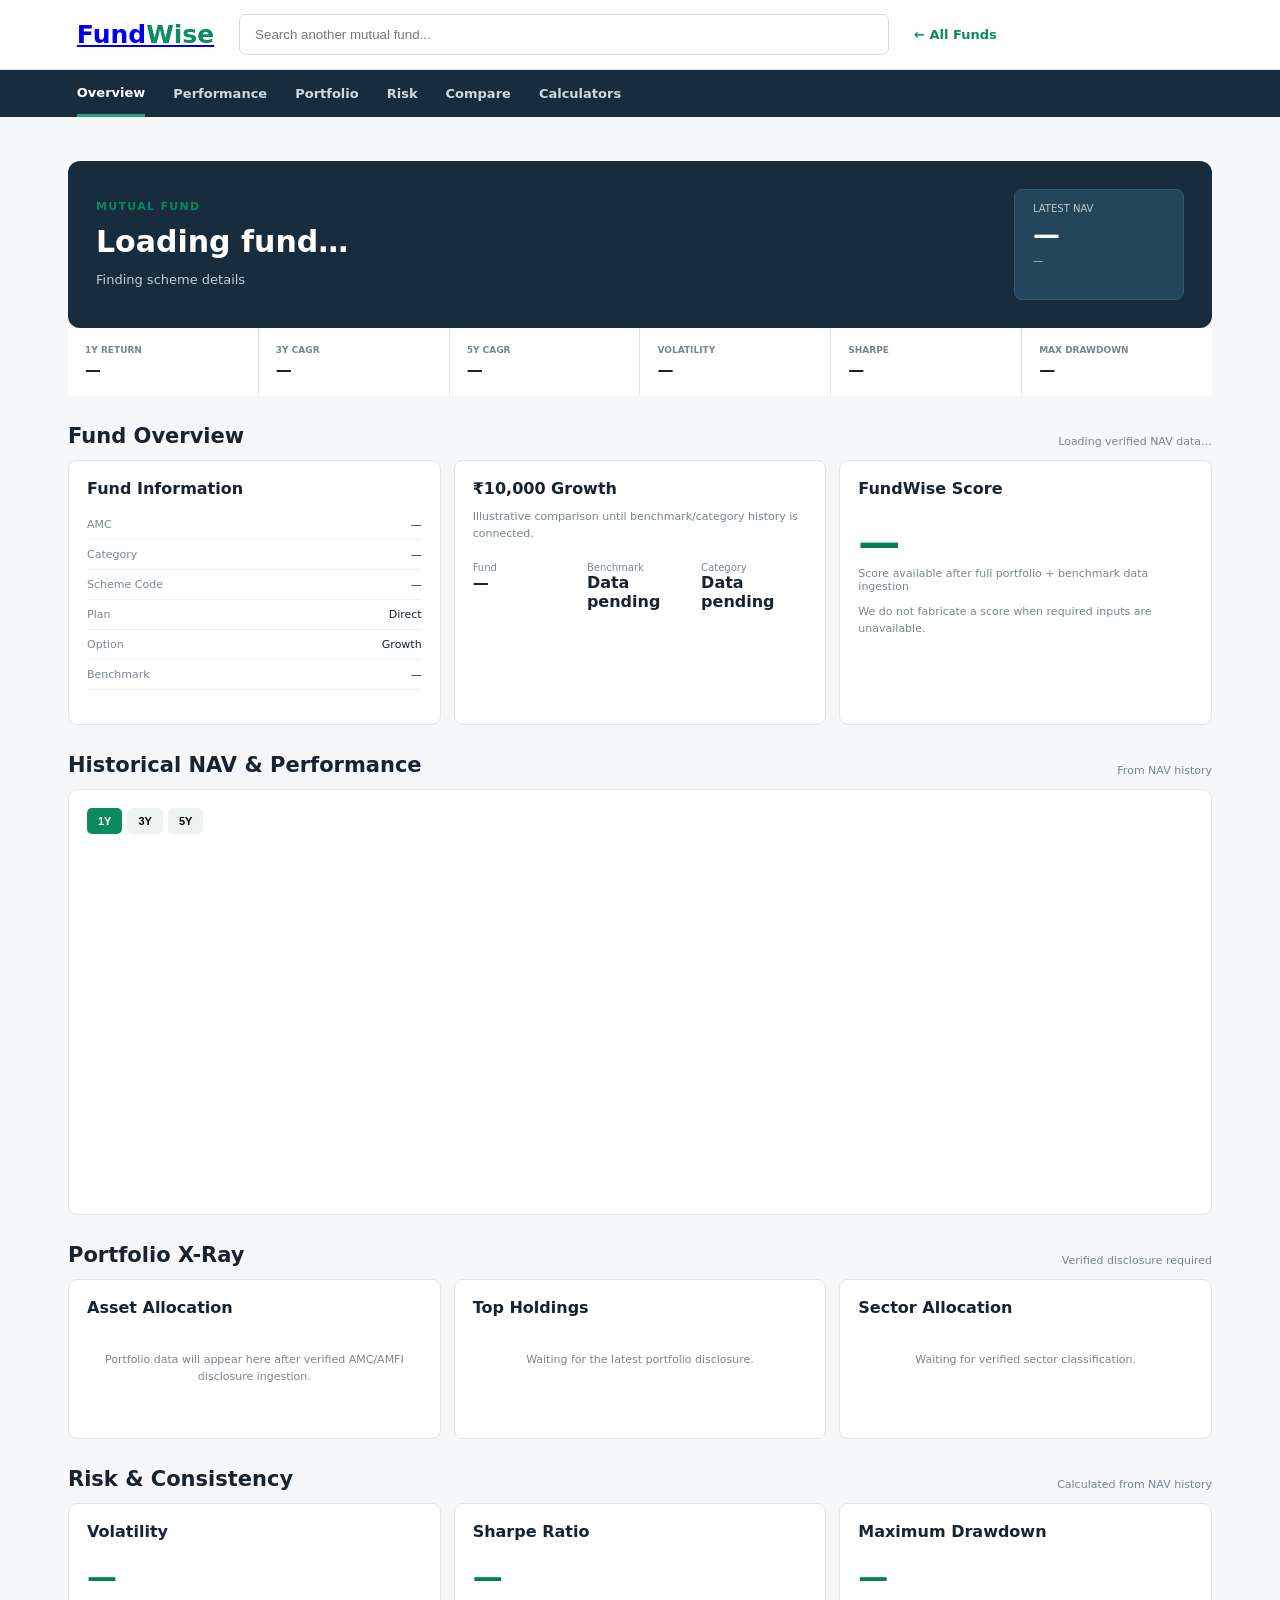
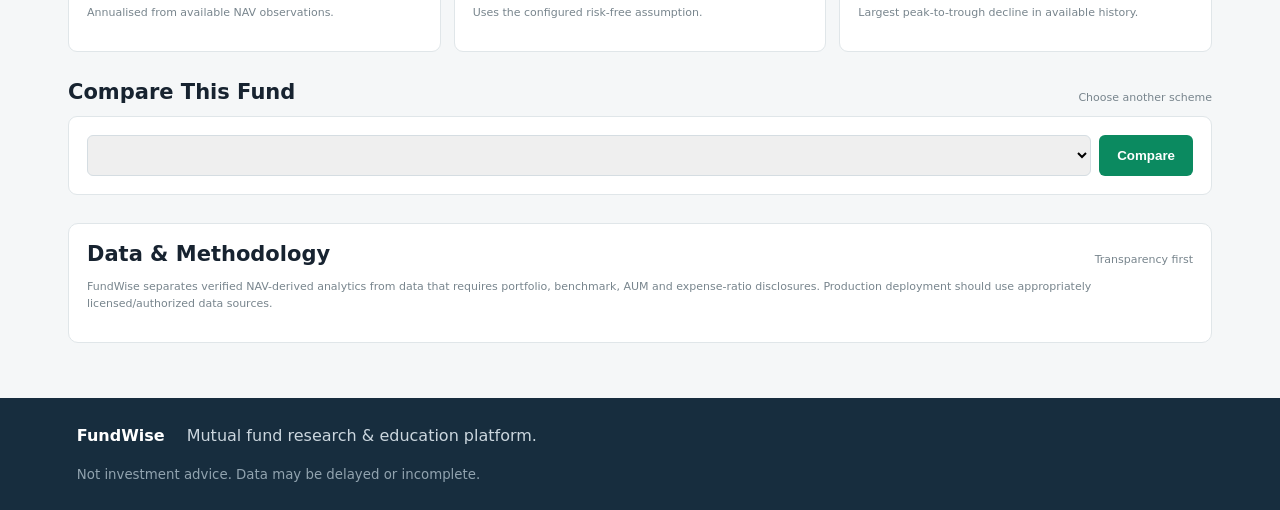
==== fund.html @ bbd9a098 "Add files via upload" ====
<!doctype html>
<html lang="en">
<head>
<meta charset="utf-8"><meta name="viewport" content="width=device-width,initial-scale=1">
<title>FundWise — Fund Details</title>
<link rel="stylesheet" href="styles.css">
</head>
<body>
<header>
  <a class="brand" href="index.html">Fund<span>Wise</span></a>
  <div class="search"><input id="fundSearch" placeholder="Search another mutual fund..."><div id="fundResults"></div></div>
  <a class="home-link" href="index.html">← All Funds</a>
</header>
<nav><a class="active" href="#overview">Overview</a><a href="#performance">Performance</a><a href="#portfolio">Portfolio</a><a href="#risk">Risk</a><a href="#compare">Compare</a><a href="index.html#calculators">Calculators</a></nav>

<main>
<section class="fund-page-hero">
  <div><p class="eyebrow">MUTUAL FUND</p><h1 id="fundName">Loading fund…</h1><p id="fundSub">Finding scheme details</p></div>
  <div class="live-nav-box"><small>LATEST NAV</small><b id="nav">—</b><span id="navDate">—</span></div>
</section>

<section class="fund-metrics">
  <div><small>1Y RETURN</small><b id="oneY">—</b></div>
  <div><small>3Y CAGR</small><b id="threeY">—</b></div>
  <div><small>5Y CAGR</small><b id="fiveY">—</b></div>
  <div><small>VOLATILITY</small><b id="volatility">—</b></div>
  <div><small>SHARPE</small><b id="sharpe">—</b></div>
  <div><small>MAX DRAWDOWN</small><b id="drawdown">—</b></div>
</section>

<section id="overview" class="fund-section">
 <div class="section-title"><h2>Fund Overview</h2><span id="dataStatus">Loading verified NAV data…</span></div>
 <div class="overview-grid">
  <div class="card"><h3>Fund Information</h3><dl><dt>AMC</dt><dd id="amc">—</dd><dt>Category</dt><dd id="category">—</dd><dt>Scheme Code</dt><dd id="schemeCode">—</dd><dt>Plan</dt><dd>Direct</dd><dt>Option</dt><dd>Growth</dd><dt>Benchmark</dt><dd id="benchmark">—</dd></dl></div>
  <div class="card"><h3>₹10,000 Growth</h3><p class="muted">Illustrative comparison until benchmark/category history is connected.</p><div class="growth"><div><span>Fund</span><b id="growthFund">—</b></div><div><span>Benchmark</span><b>Data pending</b></div><div><span>Category</span><b>Data pending</b></div></div></div>
  <div class="card"><h3>FundWise Score</h3><div class="score-big">—<small>Score available after full portfolio + benchmark data ingestion</small></div><p class="muted">We do not fabricate a score when required inputs are unavailable.</p></div>
 </div>
</section>

<section id="performance" class="fund-section">
 <div class="section-title"><h2>Historical NAV & Performance</h2><span>From NAV history</span></div>
 <div class="card"><div class="chart-controls"><button class="period active" data-days="365">1Y</button><button class="period" data-days="1095">3Y</button><button class="period" data-days="1825">5Y</button></div><div class="fund-chart"><canvas id="chart"></canvas></div></div>
</section>

<section id="portfolio" class="fund-section">
 <div class="section-title"><h2>Portfolio X-Ray</h2><span>Verified disclosure required</span></div>
 <div class="portfolio-grid">
  <div class="card"><h3>Asset Allocation</h3><div class="empty-state">Portfolio data will appear here after verified AMC/AMFI disclosure ingestion.</div></div>
  <div class="card"><h3>Top Holdings</h3><div class="empty-state">Waiting for the latest portfolio disclosure.</div></div>
  <div class="card"><h3>Sector Allocation</h3><div class="empty-state">Waiting for verified sector classification.</div></div>
 </div>
</section>

<section id="risk" class="fund-section">
 <div class="section-title"><h2>Risk & Consistency</h2><span>Calculated from NAV history</span></div>
 <div class="risk-cards">
  <div class="card"><h3>Volatility</h3><b class="risk-number" id="vol2">—</b><p class="muted">Annualised from available NAV observations.</p></div>
  <div class="card"><h3>Sharpe Ratio</h3><b class="risk-number" id="sharpe2">—</b><p class="muted">Uses the configured risk-free assumption.</p></div>
  <div class="card"><h3>Maximum Drawdown</h3><b class="risk-number" id="dd2">—</b><p class="muted">Largest peak-to-trough decline in available history.</p></div>
 </div>
</section>

<section id="compare" class="fund-section">
 <div class="section-title"><h2>Compare This Fund</h2><span>Choose another scheme</span></div>
 <div class="card compare-box"><select id="otherFund"></select><button onclick="compareSelected()">Compare</button></div>
 <div id="comparison"></div>
</section>

<section class="sources"><div class="section-title"><h2>Data & Methodology</h2><span>Transparency first</span></div><p>FundWise separates verified NAV-derived analytics from data that requires portfolio, benchmark, AUM and expense-ratio disclosures. Production deployment should use appropriately licensed/authorized data sources.</p></section>
</main>
<footer><b>FundWise</b><span>Mutual fund research & education platform.</span><small>Not investment advice. Data may be delayed or incomplete.</small></footer>
<script src="fund.js"></script>
</body>
</html>
---- styles.css ----
*{box-sizing:border-box}body{margin:0;background:#f5f7f8;color:#172330;font-family:Inter,system-ui,-apple-system,Segoe UI,sans-serif}header{height:70px;background:#fff;border-bottom:1px solid #e1e6ea;display:flex;align-items:center;gap:25px;padding:0 6%;position:sticky;top:0;z-index:5}.brand{font-size:25px;font-weight:900;white-space:nowrap}.brand span{color:#0d8b62}.search{position:relative;flex:1;max-width:650px}.search input{width:100%;padding:12px 15px;border:1px solid #d5dde2;border-radius:7px}.search #results{position:absolute;left:0;right:0;background:#fff;z-index:8}.search #results div{padding:10px 14px;border:1px solid #eee}.signin{background:#172d3e;color:#fff;border:0;padding:11px 17px;border-radius:7px;font-weight:700}nav{height:47px;background:#172d3e;display:flex;gap:28px;padding:0 6%;align-items:center;overflow:auto}nav a{color:#cdd9e1;text-decoration:none;font-size:13px;font-weight:700;white-space:nowrap}nav a.active{color:#fff;border-bottom:3px solid #20a875;height:47px;display:flex;align-items:center}main{max-width:1180px;margin:auto;padding:22px 18px 55px}.hero{display:grid;grid-template-columns:1.35fr .8fr;gap:24px;background:linear-gradient(120deg,#eaf7f2,#f7fbfa);border:1px solid #d9ebe4;border-radius:14px;padding:38px;margin-bottom:18px}.eyebrow{color:#0b875e;font-size:11px;font-weight:900;letter-spacing:1.3px}.hero h1{font-size:43px;line-height:1.05;margin:8px 0}.hero h1 span{color:#0b8a60}.sub{max-width:620px;color:#61707a;font-size:15px;line-height:1.6}.hero-search{display:flex;max-width:570px;margin-top:22px}.hero-search input{flex:1;padding:14px;border:1px solid #cbd9d3;border-radius:7px 0 0 7px}.hero-search button{border:0;background:#0b8a60;color:white;padding:0 20px;border-radius:0 7px 7px 0;font-weight:800}.hero-card{background:#fff;border:1px solid #dfe7e3;border-radius:11px;padding:22px;box-shadow:0 8px 30px #123a2510}.hero-card h3{font-size:20px}.hero-card p{color:#6a777e;font-size:13px;line-height:1.5}.score{display:flex;justify-content:space-between;font-size:13px;margin:18px 0 6px}.score strong{color:#0b8a60}.bar{height:7px;background:#e9efec;border-radius:10px}.bar i{display:block;height:100%;background:#0b8a60;border-radius:10px}.quick{display:grid;grid-template-columns:repeat(4,1fr);gap:1px;background:#dfe5e9;border-radius:9px;overflow:hidden;margin-bottom:30px}.quick div{background:#fff;padding:18px}.quick small{display:block;color:#78858d;font-size:10px}.quick b{font-size:20px;display:block;margin-top:5px}.head{display:flex;align-items:center;justify-content:space-between;margin:25px 0 12px}.head h2{font-size:21px;margin:0}.head a{color:#0b8a60;text-decoration:none;font-size:13px;font-weight:800}.head span{font-size:12px;color:#77838c}.fundgrid{display:grid;grid-template-columns:repeat(4,1fr);gap:13px}.fund{background:#fff;border:1px solid #e1e6e9;border-radius:9px;padding:16px}.fund small{color:#7b8790}.fund h3{font-size:15px;line-height:1.35;margin:6px 0 15px;min-height:40px}.return{display:flex;justify-content:space-between;align-items:end}.return b{font-size:21px}.tag{font-size:10px;background:#e8f7f1;color:#087d57;padding:5px 7px;border-radius:4px;font-weight:800}.block{margin-top:30px;background:#fff;border:1px solid #e1e6e9;border-radius:10px;padding:20px}.comparebox,.filters,.calc{display:grid;grid-template-columns:1fr 1fr auto;gap:10px;align-items:end}.comparebox select,.filters select,.calc input{padding:11px;border:1px solid #d5dde2;border-radius:6px;background:#fff}.comparebox button,.filters button,.calc button{padding:11px 18px;background:#0b8a60;color:white;border:0;border-radius:6px;font-weight:800}.table{margin-top:15px}.row{display:grid;grid-template-columns:2fr repeat(3,1fr);padding:13px;border-bottom:1px solid #edf0f2;font-size:13px}.row.header{background:#f7f9fa;font-weight:800;color:#68757e}.green{color:#087d57;font-weight:800}.comparetable{margin-top:18px;overflow:auto}.comparetable table{width:100%;border-collapse:collapse}.comparetable td{padding:11px;border-bottom:1px solid #eee;font-size:13px}.comparetable td:first-child{font-weight:700;color:#68757e}.calc{grid-template-columns:1fr 1fr 1fr auto 1.3fr}.calc label{display:block;font-size:11px;color:#6d7880;margin-bottom:5px}.answer{background:#eef8f4;padding:9px 13px;border-radius:6px}.answer small{display:block;color:#718078}.answer b{font-size:20px;color:#087d57}.articles{display:grid;grid-template-columns:repeat(3,1fr);gap:12px}.articles article{background:#fff;border:1px solid #e1e6e9;border-radius:9px;padding:18px}.articles small{display:block;color:#7b8790;margin-top:10px}footer{background:#172d3e;color:#cbd6de;padding:28px 6%;display:flex;gap:22px;flex-wrap:wrap}footer b{color:#fff}footer small{width:100%;color:#91a3af}@media(max-width:800px){.hero{grid-template-columns:1fr}.fundgrid{grid-template-columns:repeat(2,1fr)}.articles{grid-template-columns:1fr}.calc{grid-template-columns:1fr 1fr}.quick{grid-template-columns:repeat(2,1fr)}}@media(max-width:500px){header{padding:0 3%}.search{display:none}.hero{padding:24px}.hero h1{font-size:34px}.fundgrid{grid-template-columns:1fr}.comparebox,.filters,.calc{grid-template-columns:1fr}.nav{padding:0 3%}}
.live{background:#fff;border:1px solid #dce7e2;border-radius:10px;padding:20px;margin:25px 0}.live-title{display:flex;justify-content:space-between;align-items:center;gap:15px}.live-title h2{margin:2px 0;font-size:21px}.live-title span{font-size:12px;color:#74817c}.status{font-size:11px;font-weight:800;background:#e8f7f1;color:#087d57;padding:7px 10px;border-radius:20px}.status.bad{background:#fff0ef;color:#b63d35}.livebox{margin-top:15px;background:#f4faf7;border:1px solid #dceee6;border-radius:8px;padding:18px;display:flex;justify-content:space-between;align-items:center;gap:15px}.livebox small{color:#6f7c76;font-size:10px}.livebox h3{margin:5px 0;font-size:15px}.live-nav{font-size:30px;font-weight:900;color:#087d57}.livebox button{background:#0b8a60;color:#fff;border:0;border-radius:6px;padding:10px 14px;font-weight:800}@media(max-width:500px){.live-title,.livebox{align-items:flex-start;flex-direction:column}}

.detail{margin-top:35px}.detail-top{background:#172d3e;color:#fff;border-radius:12px 12px 0 0;padding:25px;display:flex;justify-content:space-between;gap:20px}.detail-top h2{margin:5px 0;font-size:26px}.detail-top p:not(.eyebrow){color:#bdcad2;font-size:13px}.navbox{background:#24465a;border:1px solid #35586c;border-radius:8px;padding:12px 18px;min-width:170px}.navbox small,.navbox span{display:block;color:#b8c8d1;font-size:10px}.navbox b{display:block;font-size:25px;margin:4px 0;color:#fff}.metrics{display:grid;grid-template-columns:repeat(6,1fr);gap:1px;background:#dce4e8;border:1px solid #dce4e8}.metrics div{background:#fff;padding:16px}.metrics small{display:block;color:#78858d;font-size:9px;font-weight:800}.metrics b{display:block;margin-top:5px;font-size:15px}.detail-grid{display:grid;grid-template-columns:1.65fr .85fr;gap:16px;margin-top:16px}.detail-main,.detail-grid aside{display:flex;flex-direction:column;gap:16px}.detail-card{background:#fff;border:1px solid #e0e6e9;border-radius:9px;padding:18px}.card-head{display:flex;align-items:center;justify-content:space-between}.card-head h3,.detail-card h3{margin:0;font-size:17px}.card-head select{padding:7px;border:1px solid #d7dfe3;border-radius:5px}.chart-large{height:320px;margin-top:15px}.chart-large canvas{width:100%;height:100%}.perf{display:grid;grid-template-columns:repeat(4,1fr);margin-top:18px}.perf div{border-right:1px solid #e8ecee;padding:4px 14px}.perf div:last-child{border:0}.perf span{display:block;color:#77838b;font-size:11px}.perf b{display:block;margin-top:5px;color:#087d57;font-size:20px}.riskgrid{display:grid;grid-template-columns:repeat(3,1fr);gap:1px;background:#e5e9eb;margin-top:16px}.riskgrid div{background:#fff;padding:14px}.riskgrid small{display:block;color:#7b8790}.riskgrid b{font-size:18px}.detail-card dl{margin:15px 0 0}.detail-card dt{float:left;clear:left;width:45%;color:#77838b;font-size:12px;padding:9px 0;border-bottom:1px solid #edf0f2}.detail-card dd{margin-left:45%;padding:9px 0;border-bottom:1px solid #edf0f2;font-size:12px;text-align:right}.alloc>div{margin:16px 0}.alloc span{display:inline-block;width:75%;font-size:12px}.alloc b{font-size:13px}.alloc:after{content:"";display:block;height:10px;background:linear-gradient(90deg,#0b8a60 64%,#5ab995 64% 85%,#9ad6bf 85% 95%,#d9eee7 95%);border-radius:8px}.holdings{margin:10px 0;padding-left:22px}.holdings li{padding:10px 0;border-bottom:1px solid #edf0f2;font-size:12px}.holdings b{float:right}.disclaimer{font-size:10px;color:#7a858d;margin:12px 3px}@media(max-width:800px){.metrics{grid-template-columns:repeat(3,1fr)}.detail-grid{grid-template-columns:1fr}.detail-top{flex-direction:column}.navbox{width:100%}}@media(max-width:500px){.metrics{grid-template-columns:repeat(2,1fr)}.perf{grid-template-columns:repeat(2,1fr);gap:10px}.perf div{border:0}.chart-large{height:250px}}

.scheme-page{margin-top:30px}.scheme-page[hidden]{display:none}.back-btn{border:0;background:#eef5f2;color:#087d57;padding:9px 13px;border-radius:6px;font-weight:800;margin-bottom:12px}.scheme-hero{background:#172d3e;color:#fff;border-radius:10px 10px 0 0;padding:24px;display:flex;justify-content:space-between;gap:15px}.scheme-hero h2{margin:5px 0;font-size:25px}.scheme-hero p:not(.eyebrow){color:#bfccd4;font-size:13px}.scheme-nav{background:#24465a;border-radius:8px;padding:12px 18px;min-width:160px}.scheme-nav small,.scheme-nav span{display:block;color:#b8c8d1;font-size:10px}.scheme-nav b{display:block;font-size:24px;margin:4px 0}.scheme-metrics{display:grid;grid-template-columns:repeat(4,1fr);gap:1px;background:#dce4e8}.scheme-metrics div{background:#fff;padding:15px}.scheme-metrics small{display:block;color:#78858d;font-size:9px;font-weight:800}.scheme-metrics b{display:block;margin-top:5px;font-size:16px}.scheme-grid{display:grid;grid-template-columns:1.6fr .8fr;gap:15px;margin:15px 0}.search-result-link{cursor:pointer}.search-result-link:hover{background:#f2f8f5!important}.fund{cursor:pointer}.fund:hover{border-color:#0b8a60;box-shadow:0 4px 16px #123a2510}@media(max-width:700px){.scheme-hero{flex-direction:column}.scheme-nav{width:100%}.scheme-metrics{grid-template-columns:repeat(2,1fr)}.scheme-grid{grid-template-columns:1fr}}

.research-suite{margin-top:18px}.research-title{display:flex;justify-content:space-between;align-items:end;margin-bottom:10px}.research-title h3{margin:0;font-size:20px}.research-title span{font-size:11px;color:#7b8790}.research-tabs{display:flex;gap:4px;overflow:auto;border-bottom:1px solid #dfe6e9}.r-tab{border:0;background:transparent;padding:11px 13px;font-size:12px;font-weight:800;color:#66747d;white-space:nowrap}.r-tab.active{color:#087d57;border-bottom:3px solid #0b8a60}.research-panel{padding-top:14px}.score-grid{display:grid;grid-template-columns:1.3fr repeat(4,1fr);gap:1px;background:#dfe6e9}.score-grid>div{background:#fff;padding:16px}.score-grid small{display:block;color:#78858d;font-size:10px}.score-grid b{display:block;margin-top:6px}.fund-score{position:relative}.fund-score>b{font-size:38px;color:#087d57;display:inline-block}.fund-score>span{color:#77838b}.score-ring{height:6px;background:#e7eeeb;border-radius:8px;margin-top:8px}.score-ring i{display:block;height:100%;width:84%;background:#0b8a60;border-radius:8px}.mini-meter{height:6px;background:#e7eeeb;border-radius:8px;margin:10px 0 5px}.mini-meter i{display:block;height:100%;background:#0b8a60;border-radius:8px}.growth-card{background:#fff;border:1px solid #e0e6e9;border-radius:9px;padding:18px;margin-top:14px}.growth-values{display:grid;grid-template-columns:repeat(3,1fr);gap:10px;margin:15px 0}.growth-values small{display:block;color:#7a858d}.growth-values b{font-size:22px;color:#087d57}.growth-bars>div{display:grid;grid-template-columns:80px 1fr;align-items:center;gap:10px;margin:10px 0;font-size:11px}.growth-bars i{display:block;height:12px;border-radius:7px;background:#0b8a60;width:80%}.growth-bars div:nth-child(2) i{background:#7abfa5;width:72%}.growth-bars div:nth-child(3) i{background:#a9d9c3;width:75%}.xray-grid{display:grid;grid-template-columns:1fr 1fr;gap:14px}.donut{width:120px;height:120px;border-radius:50%;margin:18px auto;background:conic-gradient(#0b8a60 0 95%,#dcece5 95%);display:flex;align-items:center;justify-content:center}.donut:after{content:"";width:76px;height:76px;background:#fff;border-radius:50%;position:absolute}.donut i{position:absolute}.donut b{position:relative;z-index:1;font-size:20px;color:#087d57}.legend{display:grid;gap:7px;font-size:11px}.legend span{display:flex;justify-content:space-between}.capbar{height:20px;display:flex;margin:20px 0 12px;border-radius:8px;overflow:hidden}.capbar i:nth-child(1){background:#0b8a60}.capbar i:nth-child(2){background:#58ad89}.capbar i:nth-child(3){background:#9bd2bb}.capbar i:nth-child(4){background:#dcece5}.sector{display:grid;gap:5px;margin-top:15px;font-size:11px}.sector span{display:flex;justify-content:space-between}.sector i{height:7px;background:#0b8a60;border-radius:6px}.consistency-grid{display:grid;grid-template-columns:1fr 1fr;gap:14px}.big-stat{font-size:35px;color:#087d57;font-weight:900;margin-top:18px}.big-stat small{font-size:11px;color:#748087;font-weight:500}.timeline{height:9px;background:#e7eeeb;border-radius:8px;margin:15px 0}.timeline i{display:block;height:100%;background:#0b8a60;border-radius:8px}.detail-card p{font-size:11px;color:#758189;line-height:1.5}.drawdown{display:grid;grid-template-columns:1fr 1fr;gap:6px;margin-top:18px}.drawdown b{font-size:24px;color:#087d57}.drawdown span{font-size:10px;color:#7a858d}.riskmatrix{height:180px;border-left:1px solid #bcc7cc;border-bottom:1px solid #bcc7cc;margin:15px 20px;position:relative;background:repeating-linear-gradient(0deg,#fff,#fff 35px,#edf1f2 36px),repeating-linear-gradient(90deg,transparent,transparent 60px,#edf1f2 61px)}.dot{position:absolute;left:58%;bottom:48%;background:#0b8a60;color:#fff;border-radius:50%;padding:9px;font-size:10px;font-weight:800}.axis{position:absolute;color:#7a858d;font-size:10px}.axis.x{right:2px;bottom:-20px}.axis.y{left:-20px;top:2px}.compare-pro{display:grid;grid-template-columns:1fr 1fr auto;gap:8px}.compare-pro select{padding:10px;border:1px solid #d5dde2;border-radius:6px}.compare-pro button{background:#0b8a60;color:#fff;border:0;border-radius:6px;padding:10px 15px;font-weight:800}.pro-table{margin-top:14px;overflow:auto}.pro-table table{width:100%;border-collapse:collapse}.pro-table td{padding:11px;border-bottom:1px solid #edf0f2;font-size:12px}.pro-table td:first-child{font-weight:800;color:#6f7b83}@media(max-width:800px){.score-grid{grid-template-columns:1fr 1fr}.fund-score{grid-column:1/-1}.xray-grid,.consistency-grid{grid-template-columns:1fr}}@media(max-width:500px){.growth-values{grid-template-columns:1fr}.compare-pro{grid-template-columns:1fr}}

.sources{margin-top:30px;background:#fff;border:1px solid #e0e6e9;border-radius:10px;padding:20px}.source-grid{display:grid;grid-template-columns:repeat(3,1fr);gap:12px}.source-grid>div{border:1px solid #e5eaed;border-radius:8px;padding:15px}.source-grid p{font-size:11px;color:#748087;line-height:1.5}.source-grid a{font-size:11px;color:#087d57;font-weight:800;text-decoration:none}@media(max-width:800px){.source-grid{grid-template-columns:1fr}}

.home-link{color:#0b8a60;text-decoration:none;font-size:13px;font-weight:800;white-space:nowrap}.search-result-link,.search #results div{cursor:pointer}.search #results div:hover{background:#f2f8f5}
.fund-page-hero{background:#172d3e;color:#fff;border-radius:12px;padding:28px;display:flex;justify-content:space-between;gap:20px;margin-top:22px}.fund-page-hero h1{font-size:30px;margin:5px 0}.fund-page-hero p:not(.eyebrow){color:#c1cdd5;font-size:13px}.live-nav-box{background:#24465a;border:1px solid #36596d;border-radius:8px;padding:13px 18px;min-width:170px}.live-nav-box small,.live-nav-box span{display:block;color:#b9c8d0;font-size:10px}.live-nav-box b{display:block;font-size:27px;margin:5px 0}.fund-metrics{display:grid;grid-template-columns:repeat(6,1fr);gap:1px;background:#dce4e8}.fund-metrics div{background:#fff;padding:17px}.fund-metrics small{display:block;color:#78858d;font-size:9px;font-weight:800}.fund-metrics b{display:block;margin-top:5px;font-size:16px}.fund-section{margin-top:28px}.section-title{display:flex;align-items:end;justify-content:space-between;margin-bottom:12px}.section-title h2{margin:0;font-size:21px}.section-title span{font-size:11px;color:#78858d}.overview-grid{display:grid;grid-template-columns:1fr 1fr 1fr;gap:13px}.card{background:#fff;border:1px solid #e0e6e9;border-radius:9px;padding:18px}.card h3{margin:0;font-size:16px}.card dl{margin-top:12px}.card dt{float:left;clear:left;width:45%;font-size:11px;color:#7b8790;padding:8px 0;border-bottom:1px solid #edf0f2}.card dd{margin-left:45%;text-align:right;font-size:11px;padding:8px 0;border-bottom:1px solid #edf0f2}.muted{font-size:11px;color:#78858d;line-height:1.5}.growth{display:grid;grid-template-columns:repeat(3,1fr);gap:8px;margin-top:20px}.growth span{display:block;font-size:10px;color:#7b8790}.growth b{font-size:16px}.score-big{font-size:42px;color:#087d57;font-weight:900;margin-top:20px}.score-big small{display:block;font-size:11px;color:#78858d;font-weight:500}.chart-controls{display:flex;gap:5px}.period{border:0;background:#eef2f1;padding:7px 11px;border-radius:5px;font-size:11px;font-weight:800}.period.active{background:#0b8a60;color:#fff}.fund-chart{height:350px;margin-top:12px}.fund-chart canvas{width:100%;height:100%}.portfolio-grid,.risk-cards{display:grid;grid-template-columns:repeat(3,1fr);gap:13px}.empty-state{padding:35px 10px;text-align:center;color:#7a858d;font-size:11px;line-height:1.5}.risk-number{display:block;font-size:30px;color:#087d57;margin-top:18px}.compare-box{display:flex;gap:8px}.compare-box select{flex:1;padding:11px;border:1px solid #d5dde2;border-radius:6px}.compare-box button{background:#0b8a60;color:#fff;border:0;border-radius:6px;padding:11px 18px;font-weight:800}.comparison{margin-top:12px}.comparison a{color:#087d57;font-size:12px;font-weight:800;text-decoration:none}.sources{margin-top:28px;background:#fff;border:1px solid #e0e6e9;border-radius:10px;padding:18px}.sources p{font-size:11px;color:#78858d;line-height:1.6}@media(max-width:800px){.fund-page-hero{flex-direction:column}.fund-metrics{grid-template-columns:repeat(3,1fr)}.overview-grid,.portfolio-grid,.risk-cards{grid-template-columns:1fr}}@media(max-width:500px){.home-link{font-size:11px}.fund-metrics{grid-template-columns:repeat(2,1fr)}.growth{grid-template-columns:1fr}.compare-box{flex-direction:column}.fund-chart{height:260px}}
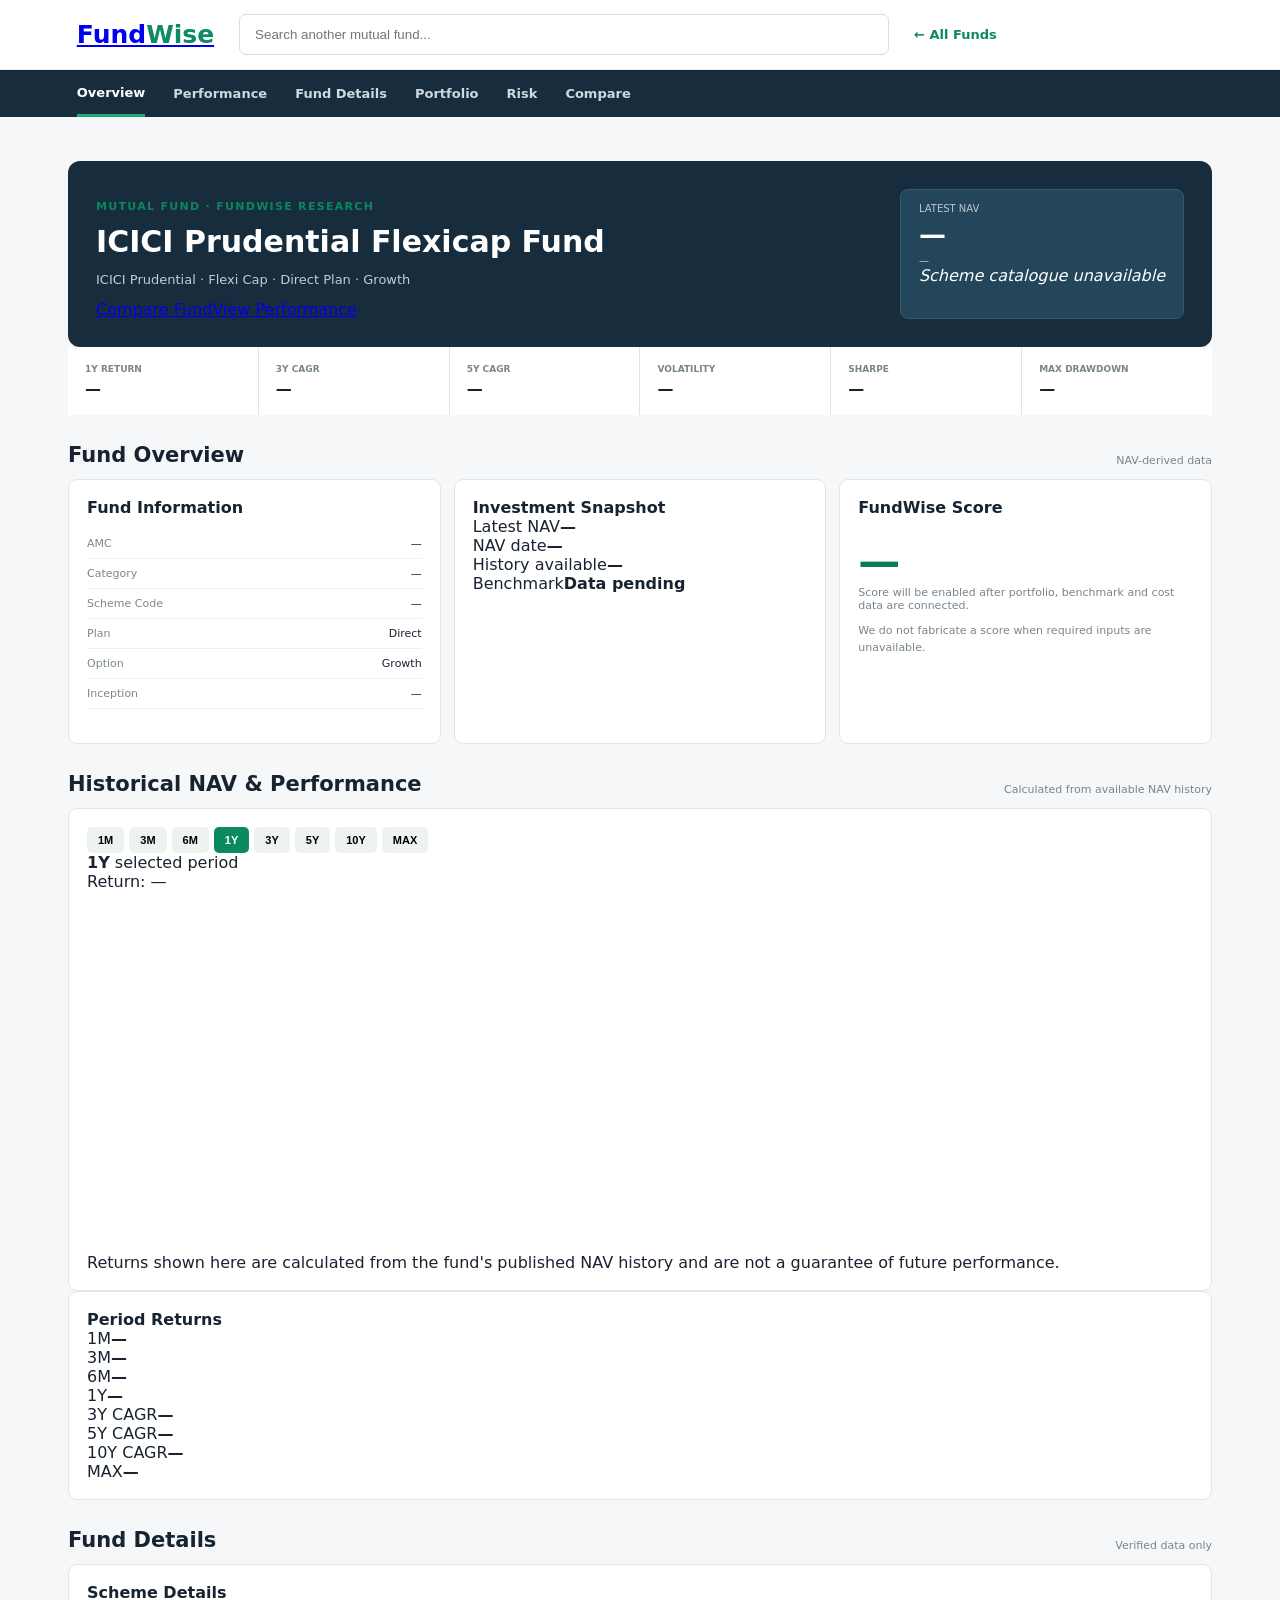
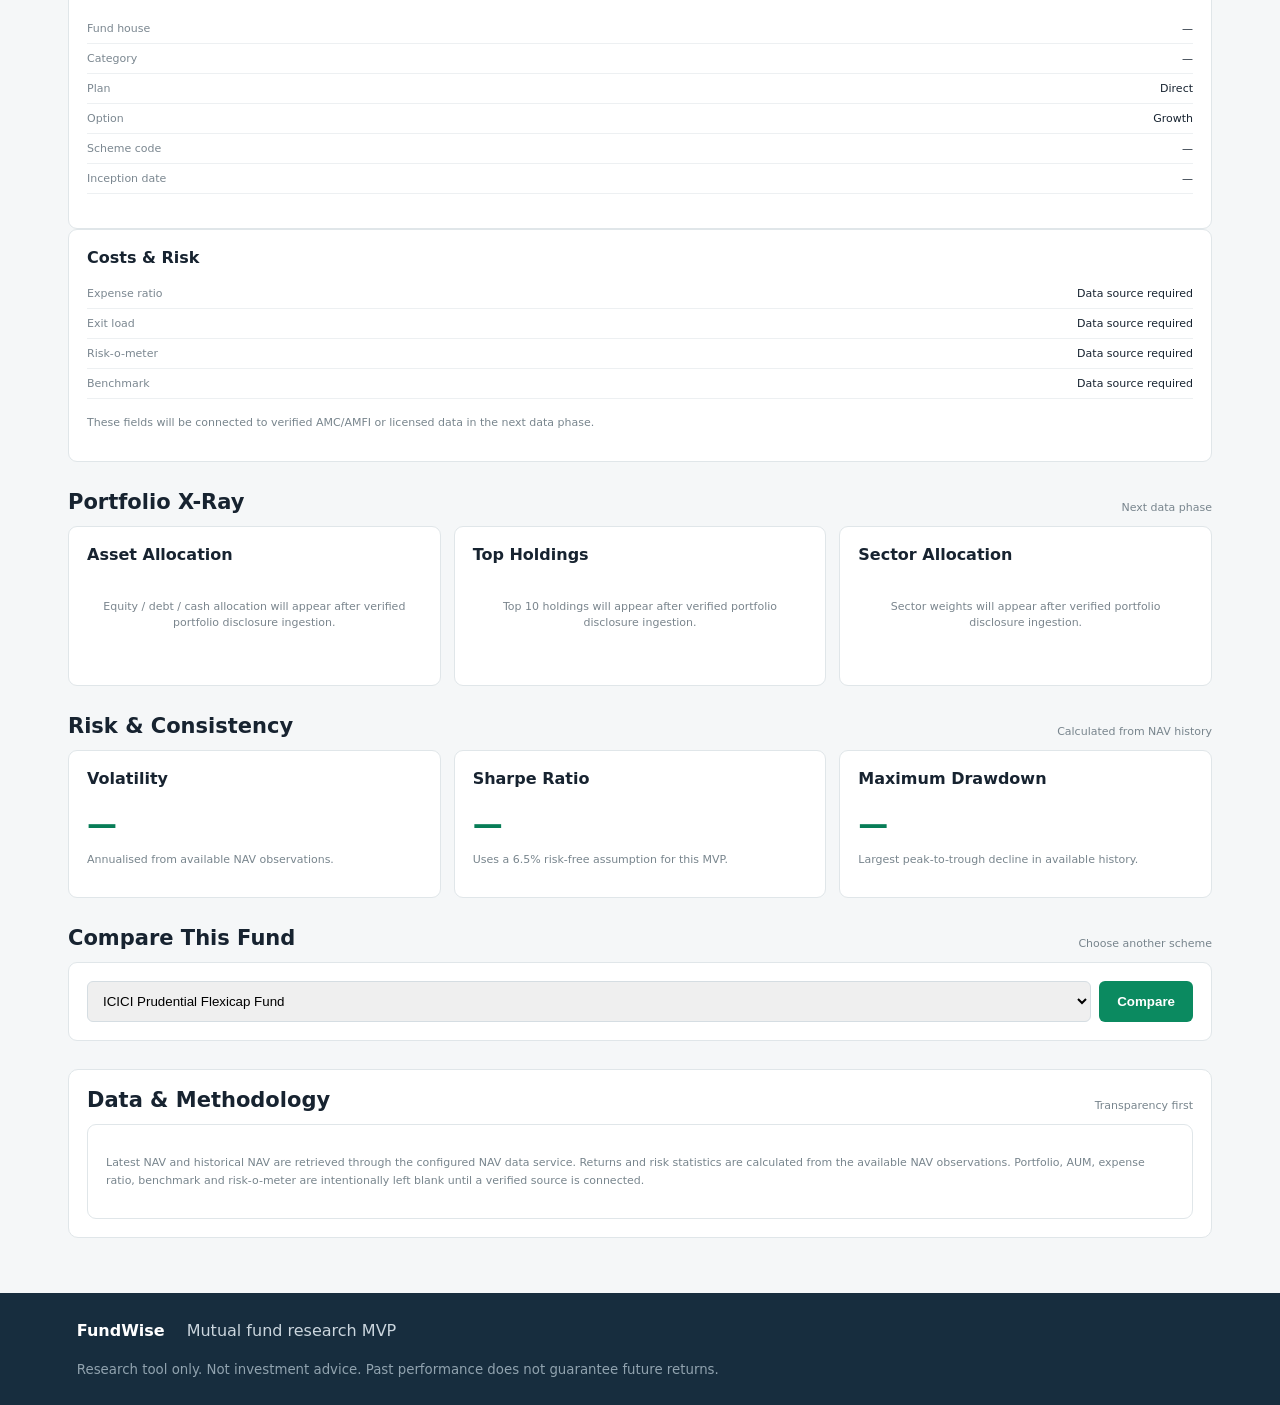
==== commit ce87a541: "fund.html" ====
--- a/fund.html
+++ b/fund.html
@@ -11,12 +11,17 @@
   <div class="search"><input id="fundSearch" placeholder="Search another mutual fund..."><div id="fundResults"></div></div>
   <a class="home-link" href="index.html">← All Funds</a>
 </header>
-<nav><a class="active" href="#overview">Overview</a><a href="#performance">Performance</a><a href="#portfolio">Portfolio</a><a href="#risk">Risk</a><a href="#compare">Compare</a><a href="index.html#calculators">Calculators</a></nav>
+<nav><a class="active" href="#overview">Overview</a><a href="#performance">Performance</a><a href="#details">Fund Details</a><a href="#portfolio">Portfolio</a><a href="#risk">Risk</a><a href="#compare">Compare</a></nav>
 
 <main>
 <section class="fund-page-hero">
-  <div><p class="eyebrow">MUTUAL FUND</p><h1 id="fundName">Loading fund…</h1><p id="fundSub">Finding scheme details</p></div>
-  <div class="live-nav-box"><small>LATEST NAV</small><b id="nav">—</b><span id="navDate">—</span></div>
+  <div>
+    <p class="eyebrow">MUTUAL FUND · FUNDWISE RESEARCH</p>
+    <h1 id="fundName">Loading fund…</h1>
+    <p id="fundSub">Finding scheme details</p>
+    <div class="hero-actions"><a href="#compare" class="primary-action">Compare Fund</a><a href="#performance" class="secondary-action">View Performance</a></div>
+  </div>
+  <div class="live-nav-box"><small>LATEST NAV</small><b id="nav">—</b><span id="navDate">—</span><em id="dataStatus">Connecting to NAV data…</em></div>
 </section>
 
 <section class="fund-metrics">
@@ -29,25 +34,60 @@
 </section>
 
 <section id="overview" class="fund-section">
- <div class="section-title"><h2>Fund Overview</h2><span id="dataStatus">Loading verified NAV data…</span></div>
+ <div class="section-title"><h2>Fund Overview</h2><span>NAV-derived data</span></div>
  <div class="overview-grid">
-  <div class="card"><h3>Fund Information</h3><dl><dt>AMC</dt><dd id="amc">—</dd><dt>Category</dt><dd id="category">—</dd><dt>Scheme Code</dt><dd id="schemeCode">—</dd><dt>Plan</dt><dd>Direct</dd><dt>Option</dt><dd>Growth</dd><dt>Benchmark</dt><dd id="benchmark">—</dd></dl></div>
-  <div class="card"><h3>₹10,000 Growth</h3><p class="muted">Illustrative comparison until benchmark/category history is connected.</p><div class="growth"><div><span>Fund</span><b id="growthFund">—</b></div><div><span>Benchmark</span><b>Data pending</b></div><div><span>Category</span><b>Data pending</b></div></div></div>
-  <div class="card"><h3>FundWise Score</h3><div class="score-big">—<small>Score available after full portfolio + benchmark data ingestion</small></div><p class="muted">We do not fabricate a score when required inputs are unavailable.</p></div>
+  <div class="card"><h3>Fund Information</h3><dl>
+   <dt>AMC</dt><dd id="amc">—</dd><dt>Category</dt><dd id="category">—</dd>
+   <dt>Scheme Code</dt><dd id="schemeCode">—</dd><dt>Plan</dt><dd>Direct</dd>
+   <dt>Option</dt><dd>Growth</dd><dt>Inception</dt><dd id="inception">—</dd>
+  </dl></div>
+  <div class="card"><h3>Investment Snapshot</h3>
+   <div class="detail-list"><div><span>Latest NAV</span><b id="nav2">—</b></div><div><span>NAV date</span><b id="navDate2">—</b></div><div><span>History available</span><b id="historySince">—</b></div><div><span>Benchmark</span><b id="benchmark">Data pending</b></div></div>
+  </div>
+  <div class="card"><h3>FundWise Score</h3><div class="score-big">—<small>Score will be enabled after portfolio, benchmark and cost data are connected.</small></div><p class="muted">We do not fabricate a score when required inputs are unavailable.</p></div>
  </div>
 </section>
 
 <section id="performance" class="fund-section">
- <div class="section-title"><h2>Historical NAV & Performance</h2><span>From NAV history</span></div>
- <div class="card"><div class="chart-controls"><button class="period active" data-days="365">1Y</button><button class="period" data-days="1095">3Y</button><button class="period" data-days="1825">5Y</button></div><div class="fund-chart"><canvas id="chart"></canvas></div></div>
+ <div class="section-title"><h2>Historical NAV & Performance</h2><span>Calculated from available NAV history</span></div>
+ <div class="card">
+  <div class="chart-controls">
+   <button class="period" data-period="1M" data-days="31">1M</button>
+   <button class="period" data-period="3M" data-days="92">3M</button>
+   <button class="period" data-period="6M" data-days="183">6M</button>
+   <button class="period active" data-period="1Y" data-days="365">1Y</button>
+   <button class="period" data-period="3Y" data-days="1095">3Y</button>
+   <button class="period" data-period="5Y" data-days="1825">5Y</button>
+   <button class="period" data-period="10Y" data-days="3650">10Y</button>
+   <button class="period" data-period="MAX" data-days="0">MAX</button>
+  </div>
+  <div class="performance-head"><div><b id="selectedPeriod">1Y</b><span> selected period</span></div><div id="periodReturn" class="period-return">Return: —</div></div>
+  <div class="fund-chart"><canvas id="chart"></canvas></div>
+  <div class="performance-note">Returns shown here are calculated from the fund's published NAV history and are not a guarantee of future performance.</div>
+ </div>
+ <div class="performance-table card">
+  <h3>Period Returns</h3>
+  <div class="return-grid">
+   <div><span>1M</span><b id="ret1M">—</b></div><div><span>3M</span><b id="ret3M">—</b></div><div><span>6M</span><b id="ret6M">—</b></div><div><span>1Y</span><b id="ret1Y">—</b></div>
+   <div><span>3Y CAGR</span><b id="ret3Y">—</b></div><div><span>5Y CAGR</span><b id="ret5Y">—</b></div><div><span>10Y CAGR</span><b id="ret10Y">—</b></div><div><span>MAX</span><b id="retMAX">—</b></div>
+  </div>
+ </div>
+</section>
+
+<section id="details" class="fund-section">
+ <div class="section-title"><h2>Fund Details</h2><span>Verified data only</span></div>
+ <div class="details-grid">
+  <div class="card"><h3>Scheme Details</h3><dl><dt>Fund house</dt><dd id="detailAmc">—</dd><dt>Category</dt><dd id="detailCategory">—</dd><dt>Plan</dt><dd>Direct</dd><dt>Option</dt><dd>Growth</dd><dt>Scheme code</dt><dd id="detailCode">—</dd><dt>Inception date</dt><dd id="detailInception">—</dd></dl></div>
+  <div class="card"><h3>Costs & Risk</h3><dl><dt>Expense ratio</dt><dd class="pending">Data source required</dd><dt>Exit load</dt><dd class="pending">Data source required</dd><dt>Risk-o-meter</dt><dd class="pending">Data source required</dd><dt>Benchmark</dt><dd class="pending">Data source required</dd></dl><p class="muted">These fields will be connected to verified AMC/AMFI or licensed data in the next data phase.</p></div>
+ </div>
 </section>
 
 <section id="portfolio" class="fund-section">
- <div class="section-title"><h2>Portfolio X-Ray</h2><span>Verified disclosure required</span></div>
+ <div class="section-title"><h2>Portfolio X-Ray</h2><span>Next data phase</span></div>
  <div class="portfolio-grid">
-  <div class="card"><h3>Asset Allocation</h3><div class="empty-state">Portfolio data will appear here after verified AMC/AMFI disclosure ingestion.</div></div>
-  <div class="card"><h3>Top Holdings</h3><div class="empty-state">Waiting for the latest portfolio disclosure.</div></div>
-  <div class="card"><h3>Sector Allocation</h3><div class="empty-state">Waiting for verified sector classification.</div></div>
+  <div class="card"><h3>Asset Allocation</h3><div class="empty-state">Equity / debt / cash allocation will appear after verified portfolio disclosure ingestion.</div></div>
+  <div class="card"><h3>Top Holdings</h3><div class="empty-state">Top 10 holdings will appear after verified portfolio disclosure ingestion.</div></div>
+  <div class="card"><h3>Sector Allocation</h3><div class="empty-state">Sector weights will appear after verified portfolio disclosure ingestion.</div></div>
  </div>
 </section>
 
@@ -55,7 +95,7 @@
  <div class="section-title"><h2>Risk & Consistency</h2><span>Calculated from NAV history</span></div>
  <div class="risk-cards">
   <div class="card"><h3>Volatility</h3><b class="risk-number" id="vol2">—</b><p class="muted">Annualised from available NAV observations.</p></div>
-  <div class="card"><h3>Sharpe Ratio</h3><b class="risk-number" id="sharpe2">—</b><p class="muted">Uses the configured risk-free assumption.</p></div>
+  <div class="card"><h3>Sharpe Ratio</h3><b class="risk-number" id="sharpe2">—</b><p class="muted">Uses a 6.5% risk-free assumption for this MVP.</p></div>
   <div class="card"><h3>Maximum Drawdown</h3><b class="risk-number" id="dd2">—</b><p class="muted">Largest peak-to-trough decline in available history.</p></div>
  </div>
 </section>
@@ -66,9 +106,11 @@
  <div id="comparison"></div>
 </section>
 
-<section class="sources"><div class="section-title"><h2>Data & Methodology</h2><span>Transparency first</span></div><p>FundWise separates verified NAV-derived analytics from data that requires portfolio, benchmark, AUM and expense-ratio disclosures. Production deployment should use appropriately licensed/authorized data sources.</p></section>
+<section class="sources"><div class="section-title"><h2>Data & Methodology</h2><span>Transparency first</span></div>
+ <div class="card"><p class="muted">Latest NAV and historical NAV are retrieved through the configured NAV data service. Returns and risk statistics are calculated from the available NAV observations. Portfolio, AUM, expense ratio, benchmark and risk-o-meter are intentionally left blank until a verified source is connected.</p></div>
+</section>
 </main>
-<footer><b>FundWise</b><span>Mutual fund research & education platform.</span><small>Not investment advice. Data may be delayed or incomplete.</small></footer>
+<footer><b>FundWise</b><span>Mutual fund research MVP</span><small>Research tool only. Not investment advice. Past performance does not guarantee future returns.</small></footer>
 <script src="fund.js"></script>
 </body>
-</html>+</html>
--- a/styles.css
+++ b/styles.css
@@ -11,3 +11,17 @@
 
 .home-link{color:#0b8a60;text-decoration:none;font-size:13px;font-weight:800;white-space:nowrap}.search-result-link,.search #results div{cursor:pointer}.search #results div:hover{background:#f2f8f5}
 .fund-page-hero{background:#172d3e;color:#fff;border-radius:12px;padding:28px;display:flex;justify-content:space-between;gap:20px;margin-top:22px}.fund-page-hero h1{font-size:30px;margin:5px 0}.fund-page-hero p:not(.eyebrow){color:#c1cdd5;font-size:13px}.live-nav-box{background:#24465a;border:1px solid #36596d;border-radius:8px;padding:13px 18px;min-width:170px}.live-nav-box small,.live-nav-box span{display:block;color:#b9c8d0;font-size:10px}.live-nav-box b{display:block;font-size:27px;margin:5px 0}.fund-metrics{display:grid;grid-template-columns:repeat(6,1fr);gap:1px;background:#dce4e8}.fund-metrics div{background:#fff;padding:17px}.fund-metrics small{display:block;color:#78858d;font-size:9px;font-weight:800}.fund-metrics b{display:block;margin-top:5px;font-size:16px}.fund-section{margin-top:28px}.section-title{display:flex;align-items:end;justify-content:space-between;margin-bottom:12px}.section-title h2{margin:0;font-size:21px}.section-title span{font-size:11px;color:#78858d}.overview-grid{display:grid;grid-template-columns:1fr 1fr 1fr;gap:13px}.card{background:#fff;border:1px solid #e0e6e9;border-radius:9px;padding:18px}.card h3{margin:0;font-size:16px}.card dl{margin-top:12px}.card dt{float:left;clear:left;width:45%;font-size:11px;color:#7b8790;padding:8px 0;border-bottom:1px solid #edf0f2}.card dd{margin-left:45%;text-align:right;font-size:11px;padding:8px 0;border-bottom:1px solid #edf0f2}.muted{font-size:11px;color:#78858d;line-height:1.5}.growth{display:grid;grid-template-columns:repeat(3,1fr);gap:8px;margin-top:20px}.growth span{display:block;font-size:10px;color:#7b8790}.growth b{font-size:16px}.score-big{font-size:42px;color:#087d57;font-weight:900;margin-top:20px}.score-big small{display:block;font-size:11px;color:#78858d;font-weight:500}.chart-controls{display:flex;gap:5px}.period{border:0;background:#eef2f1;padding:7px 11px;border-radius:5px;font-size:11px;font-weight:800}.period.active{background:#0b8a60;color:#fff}.fund-chart{height:350px;margin-top:12px}.fund-chart canvas{width:100%;height:100%}.portfolio-grid,.risk-cards{display:grid;grid-template-columns:repeat(3,1fr);gap:13px}.empty-state{padding:35px 10px;text-align:center;color:#7a858d;font-size:11px;line-height:1.5}.risk-number{display:block;font-size:30px;color:#087d57;margin-top:18px}.compare-box{display:flex;gap:8px}.compare-box select{flex:1;padding:11px;border:1px solid #d5dde2;border-radius:6px}.compare-box button{background:#0b8a60;color:#fff;border:0;border-radius:6px;padding:11px 18px;font-weight:800}.comparison{margin-top:12px}.comparison a{color:#087d57;font-size:12px;font-weight:800;text-decoration:none}.sources{margin-top:28px;background:#fff;border:1px solid #e0e6e9;border-radius:10px;padding:18px}.sources p{font-size:11px;color:#78858d;line-height:1.6}@media(max-width:800px){.fund-page-hero{flex-direction:column}.fund-metrics{grid-template-columns:repeat(3,1fr)}.overview-grid,.portfolio-grid,.risk-cards{grid-template-columns:1fr}}@media(max-width:500px){.home-link{font-size:11px}.fund-metrics{grid-template-columns:repeat(2,1fr)}.growth{grid-template-columns:1fr}.compare-box{flex-direction:column}.fund-chart{height:260px}}
+
+.fund-link,.search-result-link,.screen-link{display:block;text-decoration:none;color:inherit}
+.fund-link:visited,.search-result-link:visited,.screen-link:visited{color:inherit}
+.fund-link:hover{border-color:#0b8a60;box-shadow:0 4px 16px #123a2510}
+.search-result-link{padding:10px 12px;border-bottom:1px solid #edf0f2;font-size:12px}
+.search-result-link:hover{background:#f2f8f5}
+.search-result-link small{color:#7a858d}
+
+.data-banner{margin:10px 12px;padding:9px 12px;border-radius:7px;background:#eef8f3;color:#315a4a;font-size:11px}.search-loading{padding:12px;color:#758189;font-size:12px}
+
+.search #results{border:1px solid #e2e7e9;box-shadow:0 8px 18px rgba(0,0,0,.08);max-height:360px;overflow:auto}
+.search-result-link{display:block!important;padding:10px 14px;border-bottom:1px solid #eee;text-decoration:none;color:#1d2b33;background:#fff}
+.search-result-link b{display:block;font-size:12px}
+.search-result-link small{display:block;color:#74818a;margin-top:3px}
